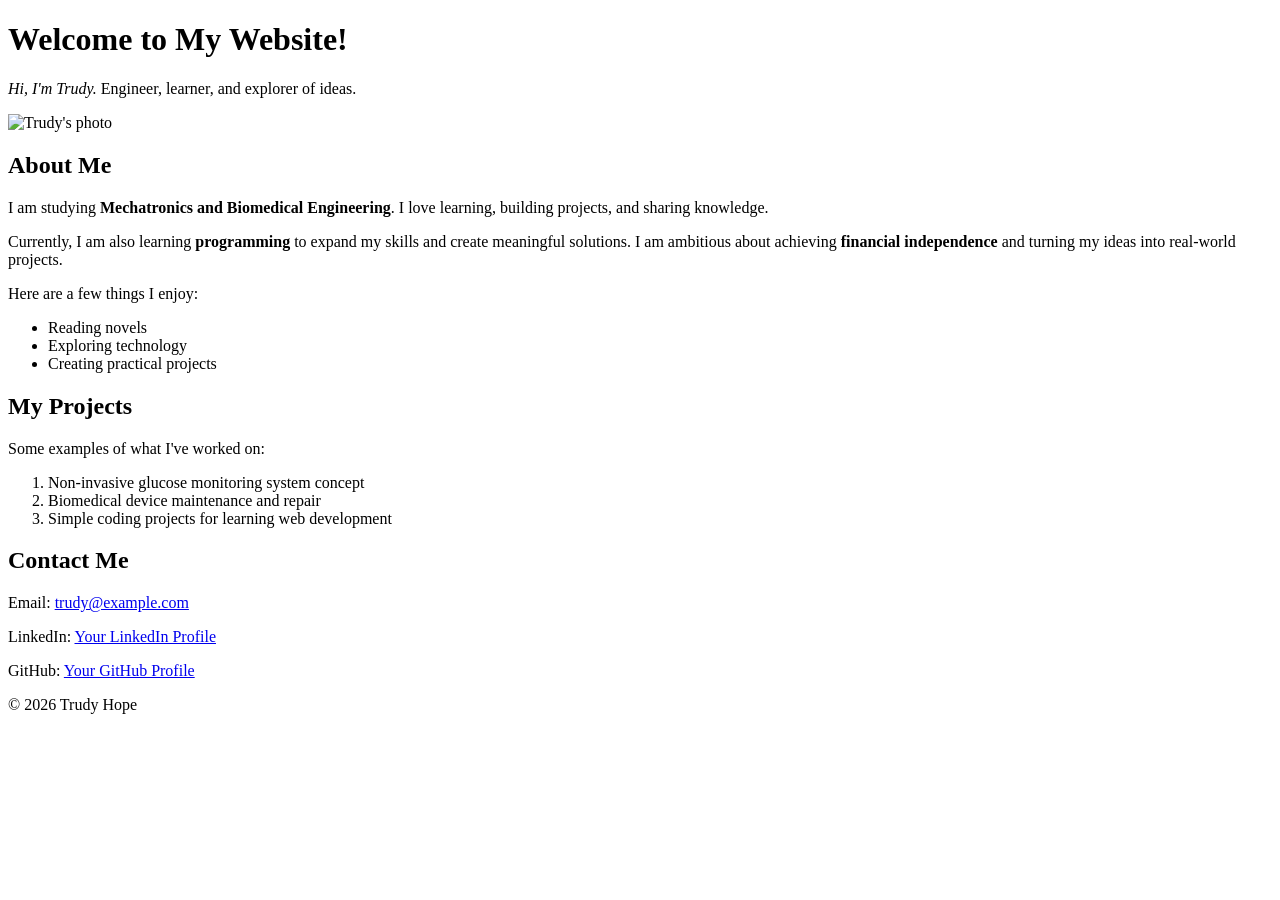
==== index.html @ c011a22a "perrsonal website" ====
<!DOCTYPE html>
<html lang="en">
<head>
    <meta charset="UTF-8">
    <meta name="viewport" content="width=device-width, initial-scale=1.0">
    <title>Trudy's Personal Website</title>
</head>
<body>
    <!-- Header -->
    <header>
        <h1>Welcome to My Website!</h1>
        <p><em>Hi, I'm Trudy.</em> Engineer, learner, and explorer of ideas.</p>
        <img src="profile.jpg" alt="Trudy's photo" width="150">
    </header>

    <!-- About Me Section -->
    <section id="about">
        <h2>About Me</h2>
        <p>I am studying <strong>Mechatronics and Biomedical Engineering</strong>. I love learning, building projects, and sharing knowledge.</p>
        <p>Currently, I am also learning <strong>programming</strong> to expand my skills and create meaningful solutions. I am ambitious about achieving <strong>financial independence</strong> and turning my ideas into real-world projects.</p>
        <p>Here are a few things I enjoy:</p>
        <ul>
            <li>Reading novels</li>
            <li>Exploring technology</li>
            <li>Creating practical projects</li>
        </ul>
    </section>

    <!-- Projects Section -->
    <section id="projects">
        <h2>My Projects</h2>
        <p>Some examples of what I've worked on:</p>
        <ol>
            <li>Non-invasive glucose monitoring system concept</li>
            <li>Biomedical device maintenance and repair</li>
            <li>Simple coding projects for learning web development</li>
        </ol>
    </section>

    <!-- Contact Section -->
    <section id="contact">
        <h2>Contact Me</h2>
        <p>Email: <a href="mailto:trudy@example.com">trudy@example.com</a></p>
        <p>LinkedIn: <a href="#">Your LinkedIn Profile</a></p>
        <p>GitHub: <a href="#">Your GitHub Profile</a></p>
    </section>

    <!-- Footer -->
    <footer>
        <p>&copy; 2026 Trudy Hope</p>
    </footer>
</body>
</html>
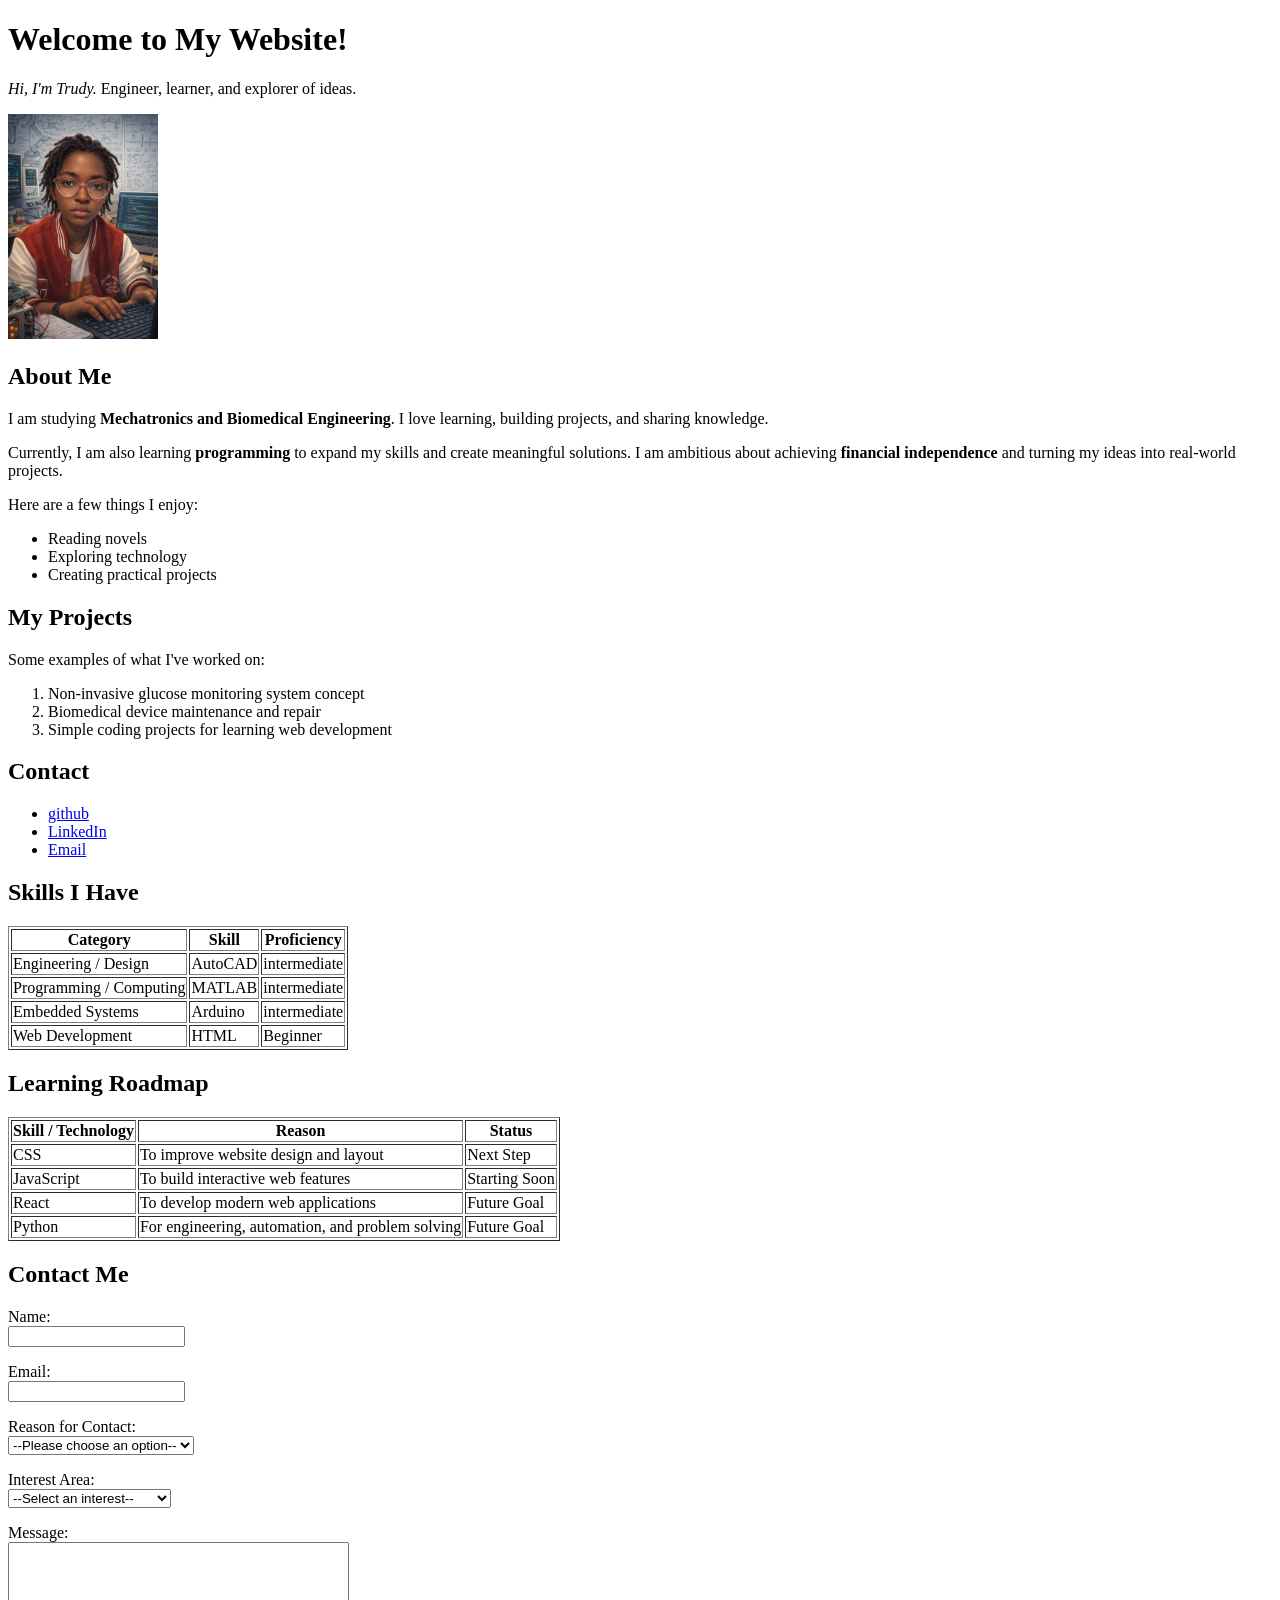
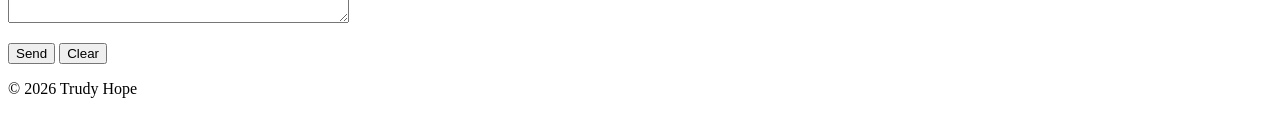
==== commit ad004d08: "more html" ====
--- a/index.html
+++ b/index.html
@@ -10,7 +10,7 @@
     <header>
         <h1>Welcome to My Website!</h1>
         <p><em>Hi, I'm Trudy.</em> Engineer, learner, and explorer of ideas.</p>
-        <img src="profile.jpg" alt="Trudy's photo" width="150">
+        <img src="images/coder unlocked.jpeg" alt="Trudy's photo" width="150">
     </header>
 
     <!-- About Me Section -->
@@ -39,11 +39,116 @@
 
     <!-- Contact Section -->
     <section id="contact">
-        <h2>Contact Me</h2>
-        <p>Email: <a href="mailto:trudy@example.com">trudy@example.com</a></p>
-        <p>LinkedIn: <a href="#">Your LinkedIn Profile</a></p>
-        <p>GitHub: <a href="#">Your GitHub Profile</a></p>
-    </section>
+        <h2>Contact</h2>
+
+<ul>
+    <li><a href="https://github.com/trudyhopen01-glitch/codequeen15">github</a></li>
+  <li><a href="https://www.linkedin.com/in/trudy-hope-628855218?utm_source=share_via&utm_content=profile&utm_medium=member_android" target="_blank">LinkedIn</a></li>
+  <li><a href="mailto:trudyhopen01@gmail.com">Email</a></li>
+</ul>
+<section id="skills">
+    <h2>Skills I Have</h2>
+    <table border="1">
+        <tr>
+            <th>Category</th>
+            <th>Skill</th>
+            <th>Proficiency</th>
+        </tr>
+        <tr>
+            <td>Engineering / Design</td>
+            <td>AutoCAD</td>
+            <td>intermediate</td>
+        </tr>
+        <tr>
+            <td>Programming / Computing</td>
+            <td>MATLAB</td>
+            <td>intermediate</td>
+        </tr>
+        <tr>
+            <td>Embedded Systems</td>
+            <td>Arduino</td>
+            <td>intermediate</td>
+        </tr>
+        <tr>
+            <td>Web Development</td>
+            <td>HTML</td>
+            <td>Beginner</td>
+        </tr>
+    </table>
+</section>
+<section id="roadmap">
+    <h2>Learning Roadmap</h2>
+    <table border="1">
+        <tr>
+            <th>Skill / Technology</th>
+            <th>Reason</th>
+            <th>Status</th>
+        </tr>
+        <tr>
+            <td>CSS</td>
+            <td>To improve website design and layout</td>
+            <td>Next Step</td>
+        </tr>
+        <tr>
+            <td>JavaScript</td>
+            <td>To build interactive web features</td>
+            <td>Starting Soon</td>
+        </tr>
+        <tr>
+            <td>React</td>
+            <td>To develop modern web applications</td>
+            <td>Future Goal</td>
+        </tr>
+        <tr>
+            <td>Python</td>
+            <td>For engineering, automation, and problem solving</td>
+            <td>Future Goal</td>
+        </tr>
+    </table>
+<section id="contact-form">
+    <h2>Contact Me</h2>
+    <form action="mailto:trudy@example.com" method="post" enctype="text/plain">
+        <p>
+            <label for="name">Name:</label><br>
+            <input type="text" id="name" name="name" required>
+        </p>
+        <p>
+            <label for="email">Email:</label><br>
+            <input type="email" id="email" name="email" required>
+        </p>
+        <p>
+            <label for="reason">Reason for Contact:</label><br>
+            <select id="reason" name="reason" required>
+                <option value="">--Please choose an option--</option>
+                <option value="project-inquiry">Project Inquiry</option>
+                <option value="collaboration">Collaboration</option>
+                <option value="advice">Advice / Mentorship</option>
+                <option value="other">Other</option>
+            </select>
+        </p>
+        <p>
+            <label for="interest">Interest Area:</label><br>
+            <select id="interest" name="interest">
+                <option value="">--Select an interest--</option>
+                <option value="web-dev">Web Development</option>
+                <option value="biomed">Biomedical Engineering</option>
+                <option value="programming">Programming</option>
+                <option value="automation">Automation / Robotics</option>
+            </select>
+        </p>
+        <p>
+            <label for="message">Message:</label><br>
+            <textarea id="message" name="message" rows="5" cols="40" required></textarea>
+        </p>
+        <p>
+            <input type="submit" value="Send">
+            <input type="reset" value="Clear">
+        </p>
+    </form>
+</section>
+
+
+
 
     <!-- Footer -->
     <footer>
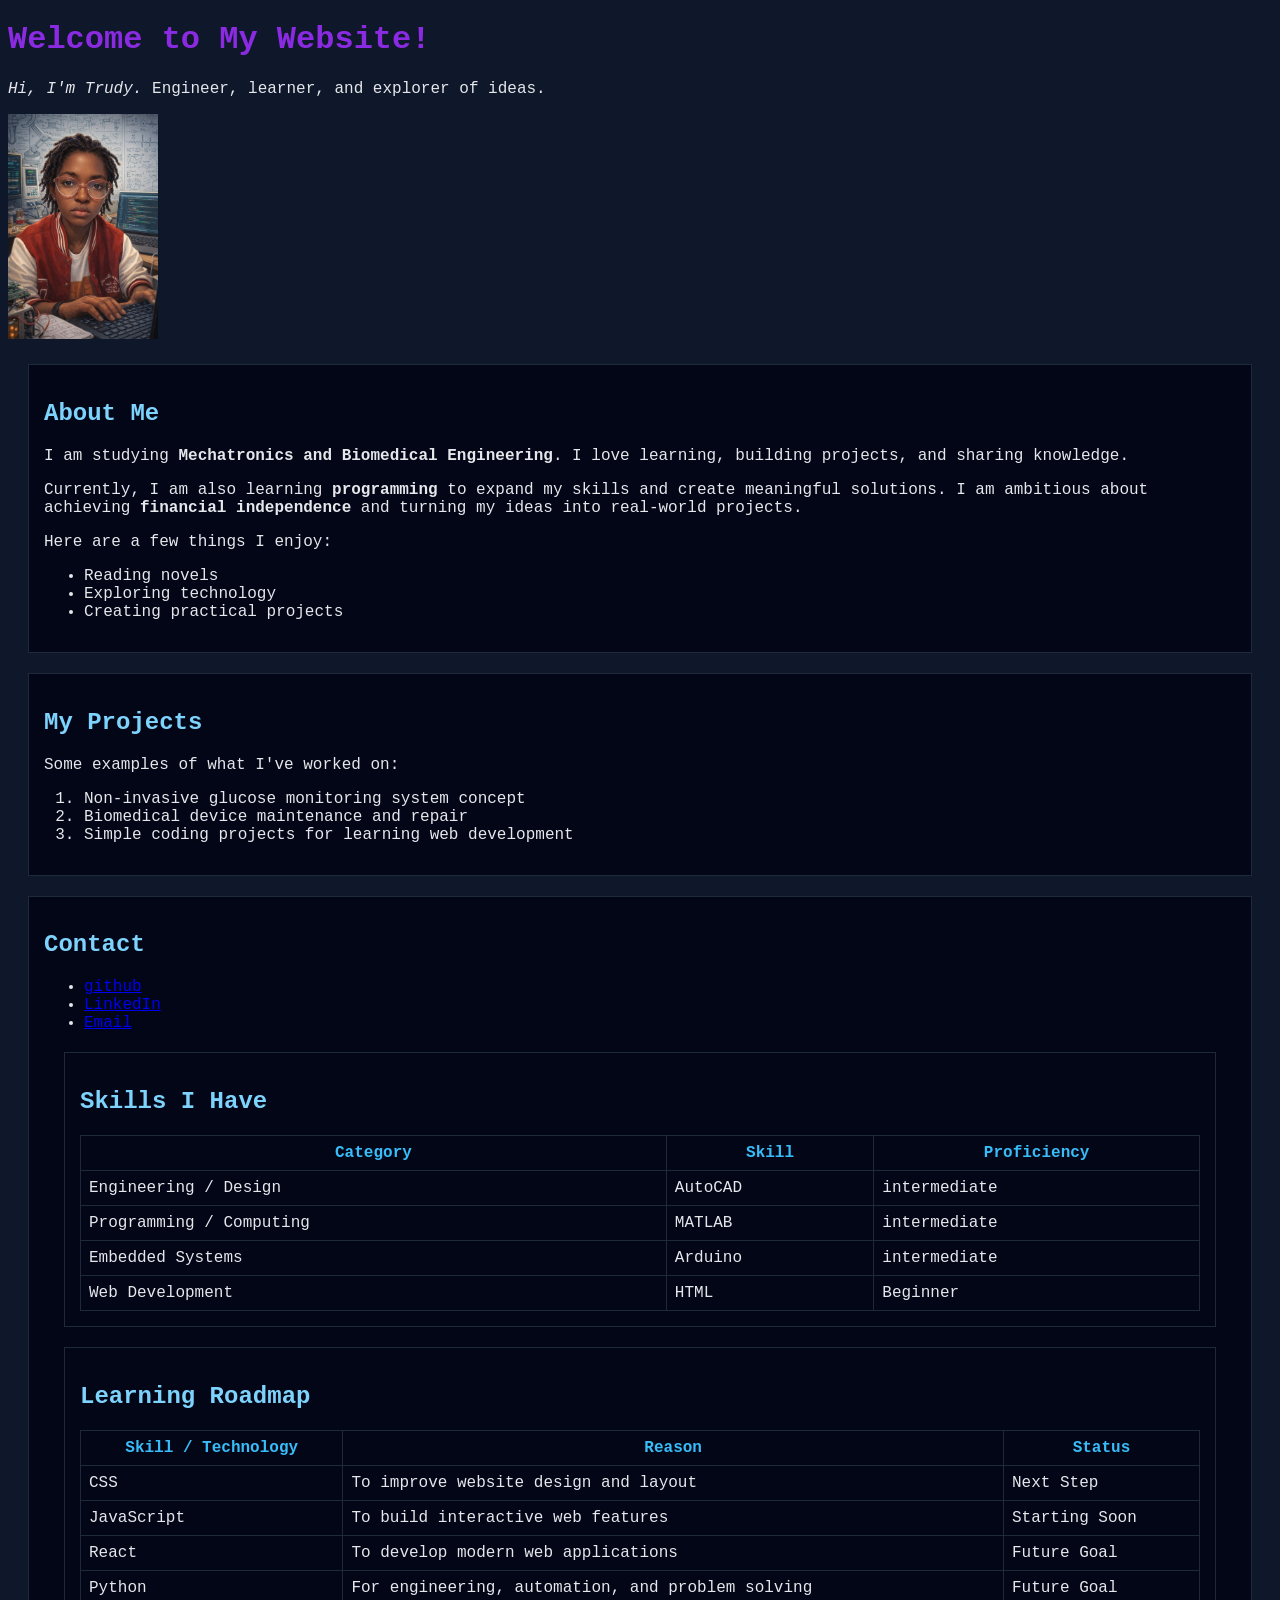
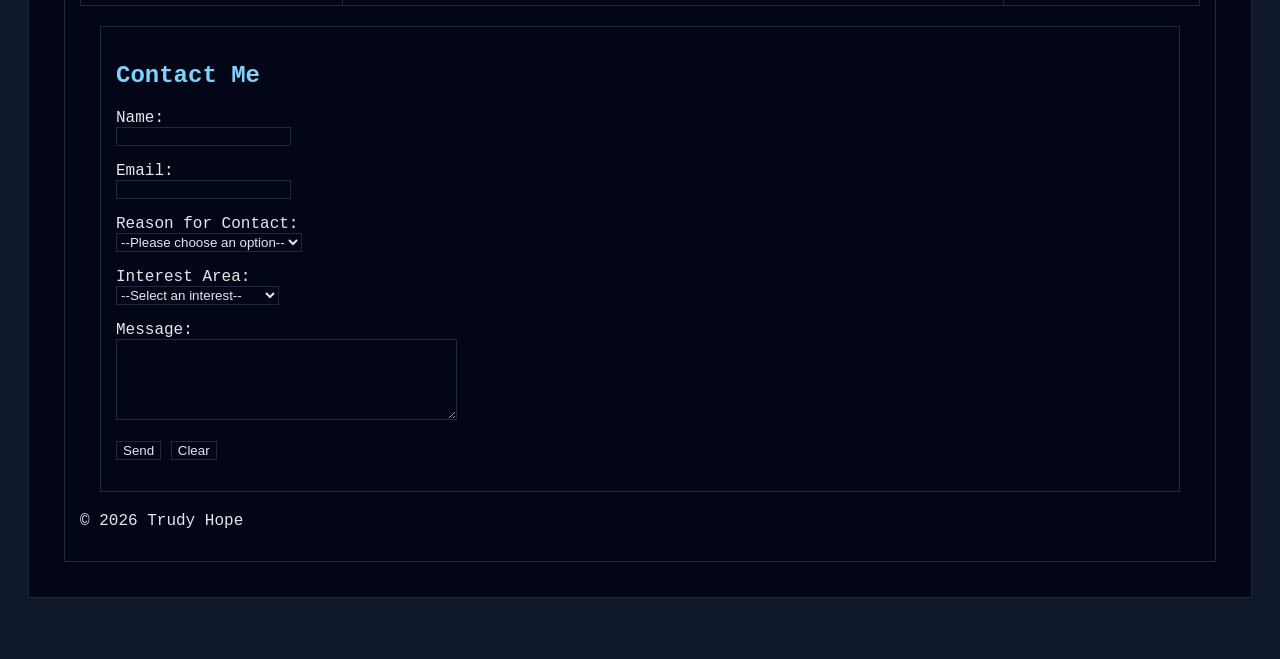
==== commit b6859550: "added css" ====
--- a/index.html
+++ b/index.html
@@ -8,15 +8,57 @@
 <body>
     <!-- Header -->
     <header>
-        <h1>Welcome to My Website!</h1>
+        <h1 style="color: blueviolet;">Welcome to My Website!</h1>
         <p><em>Hi, I'm Trudy.</em> Engineer, learner, and explorer of ideas.</p>
         <img src="images/coder unlocked.jpeg" alt="Trudy's photo" width="150">
+    <style>
+    body {
+        font-family: Consolas, monospace;
+        background-color: #0f172a;
+        color: #e5e7eb;
+    }
+
+    h1 {
+        color: #38bdf8;
+    }
+
+    h2 {
+        color: #7dd3fc;
+    }
+
+    section {
+        background-color: #020617;
+        padding: 15px;
+        margin: 20px;
+        border: 1px solid #1e293b;
+    }
+
+    table {
+        width: 100%;
+        border-collapse: collapse;
+    }
+
+    th, td {
+        border: 1px solid #1e293b;
+        padding: 8px;
+    }
+
+    th {
+        color: #38bdf8;
+    }
+
+    input, select, textarea {
+        background-color: #020617;
+        color: #e5e7eb;
+        border: 1px solid #1e293b;
+    }
+</style>
     </header>
 
     <!-- About Me Section -->
     <section id="about">
         <h2>About Me</h2>
-        <p>I am studying <strong>Mechatronics and Biomedical Engineering</strong>. I love learning, building projects, and sharing knowledge.</p>
+        <p >I am studying <strong>Mechatronics and Biomedical Engineering</strong>. I love learning, building projects, and sharing knowledge.</p>
         <p>Currently, I am also learning <strong>programming</strong> to expand my skills and create meaningful solutions. I am ambitious about achieving <strong>financial independence</strong> and turning my ideas into real-world projects.</p>
         <p>Here are a few things I enjoy:</p>
         <ul>
@@ -147,9 +189,6 @@
     </form>
 </section>
 
-
-
-
     <!-- Footer -->
     <footer>
         <p>&copy; 2026 Trudy Hope</p>
